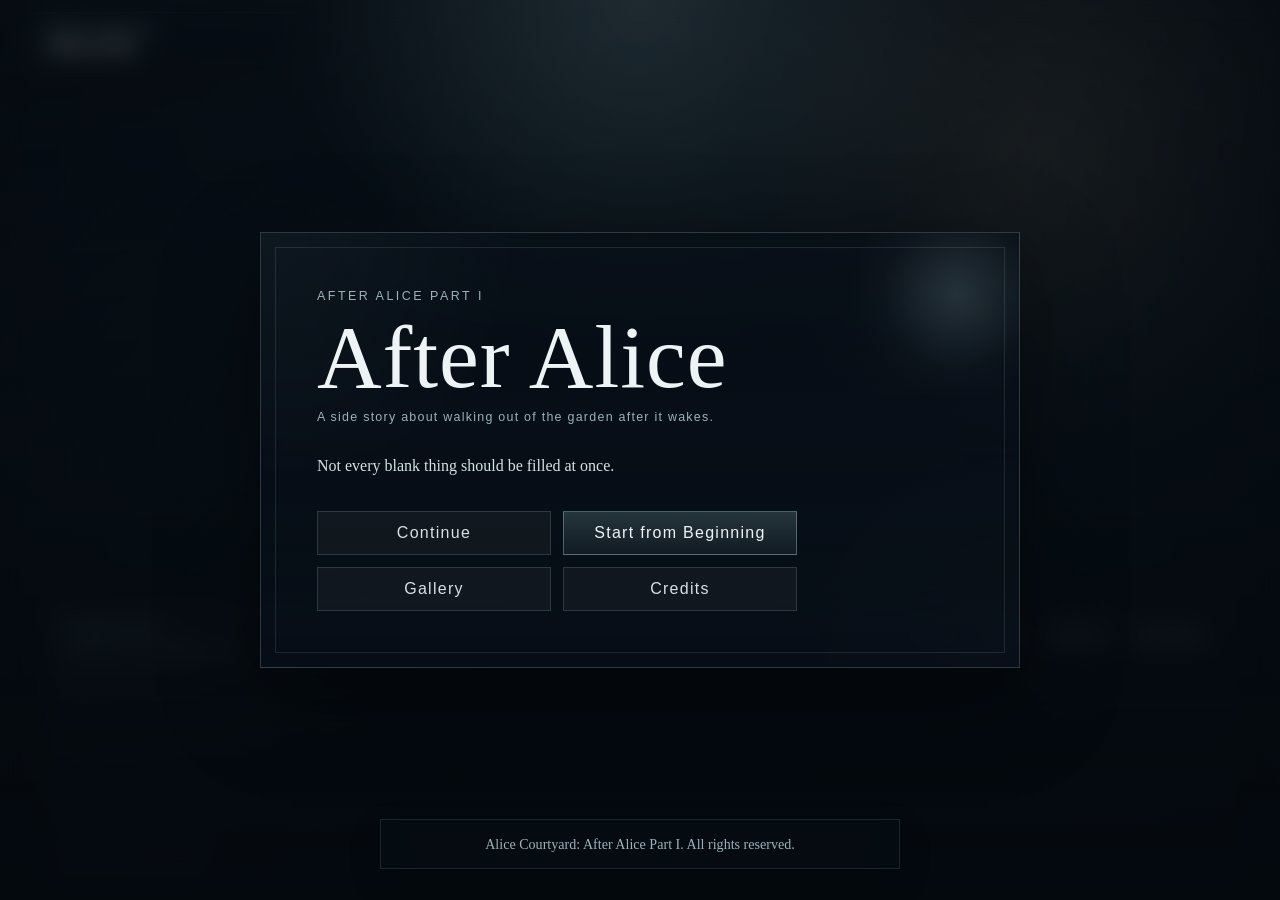
==== index.html @ 04470556 "Add files via upload" ====
<!doctype html>
<html lang="en">
<head>
  <meta charset="utf-8">
  <meta name="viewport" content="width=device-width, initial-scale=1">
  <title>After Alice | Side Story</title>
  <link rel="stylesheet" href="./styles.css?v=20260405e">
</head>
<body>
  <div class="app-shell">
    <div id="coverOverlay" class="cover-overlay" hidden>
      <div class="cover-panel">
      <p class="cover-eyebrow">After Alice Part I</p>
      <h1 class="cover-title">After Alice</h1>
      <p class="cover-subtitle">A side story about walking out of the garden after it wakes.</p>
      <div id="coverResidualMark" class="cover-residual-mark-list" hidden aria-hidden="true"></div>
      <p class="cover-copy">Not every blank thing should be filled at once.</p>
        <div class="cover-actions">
          <button id="coverContinueButton" class="cover-button ghost" type="button">Continue</button>
          <button id="coverStartButton" class="cover-button" type="button">Start from Beginning</button>
          <button id="coverGalleryButton" class="cover-button ghost" type="button">Gallery</button>
          <button id="coverCreditsButton" class="cover-button ghost" type="button">Credits</button>
        </div>
      </div>
      <div class="cover-notice" aria-label="Copyright Notice">
        <p class="cover-notice-copy">Alice Courtyard: After Alice Part I. All rights reserved.</p>
      </div>
    </div>

    <main class="player-shell">
      <section id="stageShell" class="stage-shell" aria-label="Story Stage">
        <div id="backgroundLayer" class="background-layer"></div>
        <div class="vignette-layer"></div>
        <div id="effectOverlay" class="effect-overlay" aria-hidden="true"></div>
        <div id="cutinOverlay" class="cutin-overlay" aria-hidden="true"></div>
        <div id="cgFrame" class="cg-frame">
          <img id="cgLayer" class="cg-layer" alt="" draggable="false">
        </div>

        <div id="videoShell" class="video-shell" hidden aria-label="Story Video">
          <video id="videoLayer" class="video-layer" playsinline preload="metadata"></video>
          <div class="video-overlay">
            <p id="videoLabel" class="video-label" hidden></p>
            <button id="videoSkipButton" class="video-skip-button" type="button" hidden>Skip</button>
          </div>
        </div>

        <div id="spriteLayer" class="sprite-layer">
          <img id="spriteLeft" class="sprite-slot left" alt="" draggable="false">
          <img id="spriteCenter" class="sprite-slot center" alt="" draggable="false">
          <img id="spriteRight" class="sprite-slot right" alt="" draggable="false">
        </div>

        <div id="chapterCard" class="chapter-card" aria-hidden="true">
          <p id="chapterCardEyebrow" class="chapter-card-eyebrow"></p>
          <h2 id="chapterCardTitle" class="chapter-card-title"></h2>
          <p id="chapterCardSubtitle" class="chapter-card-subtitle"></p>
        </div>

        <button id="propCard" class="prop-card" type="button" hidden aria-label="Story Item Insert">
          <div class="prop-card-frame">
            <img id="propImage" class="prop-card-image" alt="" draggable="false">
          </div>
          <div class="prop-card-copy">
            <p id="propTitle" class="prop-card-title"></p>
            <p id="propCaption" class="prop-card-caption"></p>
          </div>
        </button>
      </section>

      <button id="routeBadge" class="route-badge" type="button" aria-expanded="false" aria-controls="routePanel">
        <span class="route-badge-label">Route Memory</span>
        <span id="routeBadgeCurrent" class="route-badge-current">梦醒后的庭院</span>
      </button>

      <section id="routePanel" class="route-panel" hidden aria-label="Route Memory Panel">
        <div class="route-panel-header">
          <div class="route-panel-copy">
            <p class="route-panel-eyebrow">After Alice Route</p>
            <h2 id="routePanelTitle" class="route-panel-title">Route Memory</h2>
            <p id="routePanelLocation" class="route-panel-location">梦醒后的庭院</p>
          </div>
          <button id="closeRoutePanelButton" class="route-panel-close" type="button">Close</button>
        </div>

        <p class="route-panel-note">不是地图。只是把我们已经走过的地方，暂时记下来。</p>

        <div id="routeMap" class="route-map" aria-live="polite"></div>
      </section>

      <section id="textboxShell" class="textbox-shell" aria-live="polite">
        <div class="textbox-meta">
          <div class="textbox-meta-left">
            <p id="speakerTag" class="speaker-tag">Narration</p>
            <p id="sceneMeta" class="scene-meta">After Alice 番外第一部</p>
          </div>

          <div class="textbox-tools">
            <button id="autoButton" class="tool-button" type="button">Auto</button>
            <button id="hideTextboxButton" class="tool-button" type="button">Hide</button>
            <button id="backlogButton" class="tool-button" type="button">Replay</button>
            <button id="settingButton" class="tool-button" type="button">Setting</button>
          </div>
        </div>

        <p id="dialogueText" class="dialogue-text"></p>

        <div id="choicePanel" class="choice-panel" hidden aria-live="polite"></div>

        <div class="textbox-footer">
          <p id="voiceStatus" class="voice-status" hidden>Voice Playing</p>
          <p id="textboxHint" class="textbox-hint">Tap to continue</p>
        </div>
      </section>

      <button id="showTextboxButton" class="show-ui-chip" type="button" hidden>Show</button>
    </main>
  </div>

  <div id="settingOverlay" class="overlay-shell" hidden>
    <div class="overlay-panel setting-panel">
      <div class="overlay-header">
        <h2>Setting</h2>
        <button id="closeSettingButton" class="overlay-close" type="button">Close</button>
      </div>

      <section class="setting-summary">
        <div class="setting-card">
          <p class="meta-label">Chapter</p>
          <p id="chapterName" class="meta-value">Chapter 1</p>
        </div>
        <div class="setting-card">
          <p class="meta-label">Location</p>
          <p id="locationName" class="meta-value">Outside the Garden</p>
        </div>
        <div class="setting-card">
          <p class="meta-label">BGM</p>
          <p id="bgmName" class="meta-value">Not started</p>
        </div>
        <div class="setting-card">
          <p class="meta-label">Voice</p>
          <p id="voiceName" class="meta-value">Not set</p>
        </div>
      </section>

      <section class="setting-audio">
        <label class="audio-slider-row" for="bgmVolumeRange">
          <span class="audio-slider-label">BGM Volume</span>
          <span id="bgmVolumeValue" class="audio-slider-value">100%</span>
          <input id="bgmVolumeRange" class="audio-slider" type="range" min="0" max="100" step="1" value="100">
        </label>
        <label class="audio-slider-row" for="voiceVolumeRange">
          <span class="audio-slider-label">Voice Volume</span>
          <span id="voiceVolumeValue" class="audio-slider-value">100%</span>
          <input id="voiceVolumeRange" class="audio-slider" type="range" min="0" max="100" step="1" value="100">
        </label>
      </section>

      <section class="setting-actions">
        <button id="galleryButton" class="ghost-button" type="button">Gallery</button>
        <button id="returnToTitleButton" class="ghost-button" type="button">Return to Title</button>
        <button id="muteButton" class="ghost-button" type="button">Mute</button>
        <button id="resetButton" class="ghost-button danger" type="button">Reset Progress</button>
      </section>

      <section class="setting-chapters">
        <div class="setting-block-title">Chapter Select</div>
        <div id="chapterList" class="chapter-list"></div>
      </section>
    </div>
  </div>

  <div id="backlogOverlay" class="overlay-shell" hidden>
    <div class="overlay-panel">
      <div class="overlay-header">
        <h2>Replay</h2>
        <button id="closeBacklogButton" class="overlay-close" type="button">Close</button>
      </div>
      <div id="backlogList" class="backlog-list"></div>
    </div>
  </div>

  <div id="galleryOverlay" class="overlay-shell" hidden>
    <div class="overlay-panel gallery-panel">
      <div class="overlay-header">
        <h2>Gallery</h2>
        <button id="closeGalleryButton" class="overlay-close" type="button">Close</button>
      </div>

      <div class="gallery-tabs" role="tablist" aria-label="Gallery Tabs">
        <button id="galleryTabCg" class="gallery-tab is-active" type="button" role="tab" aria-selected="true">CG</button>
        <button id="galleryTabBgm" class="gallery-tab" type="button" role="tab" aria-selected="false">BGM</button>
      </div>

      <section id="gallerySectionCg" class="gallery-section">
        <div class="setting-block-title">CG</div>
        <div id="galleryCgList" class="gallery-cg-list"></div>
      </section>

      <section id="gallerySectionBgm" class="gallery-section" hidden>
        <div class="setting-block-title">BGM</div>
        <div id="galleryBgmList" class="gallery-bgm-list"></div>
      </section>
    </div>
  </div>

  <div id="cgPreviewOverlay" class="overlay-shell" hidden>
    <div class="overlay-panel cg-preview-panel">
      <div class="overlay-header">
        <div>
          <h2 id="cgPreviewTitle">CG Preview</h2>
          <p id="cgPreviewChapter" class="cg-preview-chapter"></p>
        </div>
        <button id="closeCgPreviewButton" class="overlay-close" type="button">Close</button>
      </div>
      <div class="cg-preview-frame">
        <img id="cgPreviewImage" class="cg-preview-image" alt="" draggable="false">
      </div>
    </div>
  </div>

  <div id="creditsOverlay" class="overlay-shell" hidden>
    <div class="overlay-panel credits-panel">
      <div class="overlay-header">
        <h2>Credits</h2>
        <button id="closeCreditsButton" class="overlay-close" type="button">Close</button>
      </div>

      <section class="credits-block">
        <p class="credits-lead">
          After Alice is the first side-story season that continues after the ending of Alice Courtyard.
          It follows what remains, what leaves, and what is still too unfinished to be named.
        </p>
      </section>

      <section class="credits-block">
        <h3>Work Statement</h3>
        <p>
          This build exists to present the side story in an interactive reading form. Its text, images,
          music, staging, and interface belong to the project and its creators. Please do not repost,
          redistribute, mirror, commercialize, extract assets, or republish any part of this build
          without permission.
        </p>
      </section>

      <section class="credits-block">
        <h3>Thanks</h3>
        <p>
          To every ending that turned out not to be an ending. To every quiet scene that had to be
          made large enough to breathe. And to every reader willing to follow the garden after the
          dream has already ended.
        </p>
      </section>

      <section class="credits-block">
        <h3>Build Note</h3>
        <p>
          This is a living side-story build. The novel remains the source, and the staging, audio, CG
          timing, menus, and presentation can continue to evolve as the world outside the garden becomes clearer.
        </p>
      </section>
    </div>
  </div>

  <div id="confirmOverlay" class="overlay-shell" hidden>
    <div class="overlay-panel confirm-panel">
      <div class="overlay-header">
        <h2>Start from Beginning?</h2>
        <button id="cancelConfirmButton" class="overlay-close" type="button">Close</button>
      </div>
      <section class="credits-block">
        <p class="credits-lead">
          This will erase the current save, unlocked chapters, and gallery progress on this browser.
        </p>
      </section>
      <section class="confirm-actions">
        <button id="cancelStartButton" class="ghost-button" type="button">Cancel</button>
        <button id="confirmStartButton" class="ghost-button danger" type="button">Erase and Restart</button>
      </section>
    </div>
  </div>

  <script src="./chapters/01-step-outside.js?v=20260328b"></script>
  <script src="./chapters/02-blank-platform.js?v=20260328b"></script>
  <script src="./chapters/03-unseen-companion.js?v=20260328b"></script>
  <script src="./chapters/04-unnamed-domain.js?v=20260328b"></script>
  <script src="./chapters/05-false-reboot.js?v=20260328b"></script>
  <script src="./chapters/06-do-not-complete.js?v=20260328b"></script>
  <script src="./chapters/07-go-out-after-waking.js?v=20260328b"></script>
  <script src="./voice-manifest.js?v=20260405a"></script>
  <script src="./story-data.js?v=20260328b"></script>
  <script src="./app.js?v=20260405e"></script>
</body>
</html>
---- styles.css ----
:root {
  --ink-0: #eef4f6;
  --ink-1: #d7e2e7;
  --ink-2: #9eb2bb;
  --ink-3: #6e8088;
  --night-0: #061017;
  --night-1: #0b1822;
  --night-2: #122533;
  --night-3: #1d3749;
  --gold-soft: #d8c5a2;
  --teal-soft: #8fc0c7;
  --teal-strong: #b8e4ea;
  --panel: rgba(8, 16, 24, 0.76);
  --panel-strong: rgba(8, 16, 24, 0.9);
  --line: rgba(206, 226, 232, 0.16);
  --line-strong: rgba(184, 228, 234, 0.34);
  --shadow: 0 30px 90px rgba(0, 0, 0, 0.44);
  --font-body: "Iowan Old Style", "Cormorant Garamond", "Baskerville", "Palatino Linotype", "Noto Serif SC", "Source Han Serif SC", serif;
  --font-ui: "Avenir Next", "Trebuchet MS", "PingFang SC", "Noto Sans SC", sans-serif;
}

* {
  box-sizing: border-box;
}

html {
  -webkit-tap-highlight-color: transparent;
}

html,
body {
  margin: 0;
  min-height: 100%;
  background:
    radial-gradient(circle at 20% 0%, rgba(143, 192, 199, 0.16), transparent 30%),
    radial-gradient(circle at 85% 12%, rgba(216, 197, 162, 0.1), transparent 24%),
    linear-gradient(165deg, #071018 0%, #0a1620 36%, #102130 100%);
  color: var(--ink-0);
  font-family: var(--font-body);
}

body {
  min-height: 100vh;
  min-height: 100dvh;
}

button {
  font: inherit;
}

.player-shell,
.stage-shell,
.textbox-shell,
.speaker-tag,
.scene-meta,
.dialogue-text,
.textbox-hint,
.chapter-card,
.chapter-card * {
  user-select: none;
  -webkit-user-select: none;
}

.cg-layer,
.sprite-slot {
  -webkit-user-drag: none;
  user-select: none;
  -webkit-user-select: none;
}

button,
.tool-button,
.ghost-button,
.overlay-close,
.show-ui-chip {
  -webkit-tap-highlight-color: transparent;
}

.app-shell {
  min-height: 100vh;
  min-height: 100dvh;
}

.cover-overlay {
  position: fixed;
  inset: 0;
  z-index: 40;
  display: grid;
  place-items: center;
  padding: 24px;
  background:
    linear-gradient(180deg, rgba(4, 9, 14, 0.5), rgba(4, 9, 14, 0.9)),
    radial-gradient(circle at top, rgba(184, 228, 234, 0.18), transparent 30%),
    radial-gradient(circle at 82% 18%, rgba(216, 197, 162, 0.14), transparent 24%),
    url("./assets/bg/bg_seaside_dusk.webp") center / cover no-repeat;
  backdrop-filter: blur(12px);
}

.cover-overlay[hidden] {
  display: none !important;
}

.cover-panel {
  position: relative;
  z-index: 1;
  width: min(760px, 100%);
  padding: clamp(28px, 5vw, 56px);
  border: 1px solid rgba(206, 226, 232, 0.2);
  background:
    linear-gradient(180deg, rgba(8, 15, 24, 0.62), rgba(8, 15, 24, 0.88)),
    radial-gradient(circle at top left, rgba(184, 228, 234, 0.12), transparent 30%),
    radial-gradient(circle at bottom right, rgba(216, 197, 162, 0.08), transparent 28%);
  box-shadow: var(--shadow);
  text-align: left;
  overflow: hidden;
}

.cover-panel::before {
  content: "";
  position: absolute;
  inset: 14px;
  border: 1px solid rgba(184, 228, 234, 0.12);
  pointer-events: none;
}

.cover-panel::after {
  content: "";
  position: absolute;
  right: -48px;
  top: -48px;
  width: 220px;
  height: 220px;
  border-radius: 999px;
  background: radial-gradient(circle, rgba(184, 228, 234, 0.16), rgba(184, 228, 234, 0.02) 48%, transparent 70%);
  pointer-events: none;
}

.cover-eyebrow,
.cover-subtitle {
  margin: 0;
  color: var(--ink-2);
  font-family: var(--font-ui);
  letter-spacing: 0.2em;
  text-transform: uppercase;
  font-size: 0.78rem;
}

.cover-title {
  margin: 14px 0 8px;
  width: min(560px, 100%);
  font-size: clamp(3.2rem, 7vw, 6.2rem);
  line-height: 0.9;
  font-weight: 500;
  letter-spacing: 0.01em;
  text-wrap: balance;
}

.cover-subtitle {
  margin-top: 12px;
  letter-spacing: 0.1em;
  text-transform: none;
}

.cover-residual-mark-list {
  display: grid;
  gap: 5px;
  margin: 6px 0 0;
}

.cover-residual-mark {
  margin: 0;
  color: rgba(255, 232, 232, 0.4);
  font-family: var(--font-ui);
  font-size: 0.68rem;
  letter-spacing: 0.28em;
  text-transform: uppercase;
  text-shadow: 0 0 10px rgba(255, 170, 170, 0.14);
  opacity: 0.88;
  filter: blur(0.15px);
  user-select: none;
}

.cover-residual-mark::before {
  content: "";
  display: inline-block;
  width: 10px;
  height: 1px;
  margin-right: 8px;
  vertical-align: middle;
  background: linear-gradient(90deg, rgba(255, 188, 188, 0), rgba(255, 188, 188, 0.55), rgba(255, 188, 188, 0));
}

.cover-copy {
  width: min(480px, 100%);
  margin: 22px 0 0;
  color: var(--ink-1);
  font-size: 1rem;
  line-height: 1.8;
}

.cover-notice {
  z-index: 0;
  pointer-events: none;
  position: absolute;
  left: 50%;
  bottom: clamp(16px, 3.4vh, 32px);
  width: min(520px, calc(100% - 28px));
  transform: translateX(-50%);
  padding: 12px 16px;
  border: 1px solid rgba(206, 226, 232, 0.12);
  background: rgba(8, 15, 24, 0.48);
  backdrop-filter: blur(10px);
  text-align: center;
  box-shadow: 0 12px 32px rgba(0, 0, 0, 0.18);
}

.cover-notice-title {
  margin: 0 0 8px;
  color: var(--gold-soft);
  font-family: var(--font-ui);
  font-size: 0.8rem;
  letter-spacing: 0.12em;
  text-transform: uppercase;
}

.cover-notice-copy {
  margin: 0;
  color: var(--ink-2);
  font-size: 0.88rem;
  line-height: 1.72;
}

.cover-notice-copy + .cover-notice-copy {
  margin-top: 8px;
}

.cover-actions {
  position: relative;
  z-index: 3;
  display: grid;
  grid-template-columns: repeat(2, minmax(0, 1fr));
  width: min(480px, 100%);
  margin: 30px 0 0;
  justify-items: stretch;
  gap: 12px;
}

.cover-button {
  position: relative;
  z-index: 2;
  display: inline-flex;
  align-items: center;
  justify-content: center;
  width: 100%;
  min-height: 44px;
  padding: 0 18px;
  border: 1px solid rgba(184, 228, 234, 0.34);
  background: linear-gradient(180deg, rgba(184, 228, 234, 0.18), rgba(184, 228, 234, 0.06));
  color: var(--ink-0);
  cursor: pointer;
  pointer-events: auto;
  font-family: var(--font-ui);
  letter-spacing: 0.08em;
  transition: transform 160ms ease, background 160ms ease, border-color 160ms ease, box-shadow 160ms ease;
}

.cover-button.ghost {
  border-color: var(--line);
  background: rgba(255, 255, 255, 0.04);
  color: var(--ink-1);
}

.cover-button:hover {
  transform: translateY(-1px);
  box-shadow: 0 14px 28px rgba(0, 0, 0, 0.18);
}

.player-shell {
  position: relative;
  min-height: 100vh;
  min-height: 100dvh;
  overflow: hidden;
}

.stage-shell {
  position: relative;
  min-height: 100vh;
  min-height: 100dvh;
  overflow: hidden;
  background:
    radial-gradient(circle at top, rgba(143, 192, 199, 0.14), transparent 32%),
    radial-gradient(circle at 78% 16%, rgba(216, 197, 162, 0.08), transparent 20%),
    linear-gradient(180deg, #0a141d 0%, #0d1a25 52%, #081018 100%);
}

.background-layer,
.vignette-layer,
.effect-overlay,
.cutin-overlay,
.sprite-layer,
.chapter-card {
  position: absolute;
  inset: 0;
}

.background-layer {
  z-index: 1;
}

.vignette-layer {
  z-index: 2;
}

.effect-overlay,
.cutin-overlay {
  z-index: 7;
  pointer-events: none;
  opacity: 0;
}

.effect-overlay {
  background: transparent;
}

.effect-overlay.is-flash-white {
  background: rgba(242, 249, 252, 0.78);
  animation: impactFlash var(--fx-duration, 240ms) ease-out forwards;
}

.effect-overlay.is-flash-teal {
  background:
    radial-gradient(circle at center, rgba(184, 228, 234, 0.42), rgba(184, 228, 234, 0.06) 52%, transparent 72%),
    rgba(150, 224, 232, 0.16);
  animation: impactFlash var(--fx-duration, 260ms) ease-out forwards;
}

.cutin-overlay::before {
  content: "";
  position: absolute;
  inset: -10%;
  opacity: 0;
  transform: translateX(-22%) skewX(-18deg) scaleX(0.22);
}

.cutin-overlay.is-active::before {
  animation: cutInSweep var(--fx-duration, 360ms) cubic-bezier(0.22, 0.82, 0.24, 1) forwards;
}

.cutin-overlay.is-soft::before {
  background:
    linear-gradient(90deg, transparent 0%, rgba(230, 242, 247, 0.08) 26%, rgba(230, 242, 247, 0.34) 49%, rgba(230, 242, 247, 0.08) 72%, transparent 100%);
}

.cutin-overlay.is-dark::before {
  background:
    linear-gradient(90deg, transparent 0%, rgba(8, 13, 21, 0.12) 24%, rgba(8, 13, 21, 0.62) 50%, rgba(8, 13, 21, 0.14) 76%, transparent 100%);
}

.cutin-overlay.is-white::before {
  background:
    linear-gradient(90deg, transparent 0%, rgba(245, 250, 252, 0.08) 22%, rgba(245, 250, 252, 0.74) 50%, rgba(245, 250, 252, 0.08) 78%, transparent 100%);
}

.cg-frame {
  position: absolute;
  inset: 0;
  z-index: 3;
  display: grid;
  place-items: center;
  padding: clamp(18px, 3vw, 40px) clamp(16px, 4vw, 56px) clamp(124px, 18vh, 200px);
  pointer-events: none;
}

.video-shell {
  position: absolute;
  inset: 0;
  z-index: 6;
  display: grid;
  place-items: center;
  background:
    radial-gradient(circle at center, rgba(255, 255, 255, 0.03), transparent 42%),
    linear-gradient(180deg, rgba(4, 8, 14, 0.22), rgba(4, 8, 14, 0.46));
  opacity: 0;
  pointer-events: none;
  transition: opacity 260ms ease;
}

.video-shell[hidden] {
  display: none !important;
}

.video-shell.is-visible {
  opacity: 1;
  pointer-events: auto;
}

.video-layer {
  width: 100%;
  height: 100%;
  object-fit: contain;
  background: #05080e;
}

.video-overlay {
  position: absolute;
  inset: 0;
  display: flex;
  align-items: flex-start;
  justify-content: space-between;
  gap: 16px;
  padding: clamp(16px, 3vw, 28px);
  pointer-events: none;
}

.video-label {
  margin: 0;
  padding: 8px 12px;
  border: 1px solid rgba(233, 224, 210, 0.12);
  background: rgba(7, 11, 18, 0.42);
  color: var(--ink-1);
  font-family: var(--font-ui);
  font-size: 0.8rem;
  letter-spacing: 0.12em;
  text-transform: uppercase;
  backdrop-filter: blur(8px);
}

.video-skip-button {
  min-height: 34px;
  padding: 0 14px;
  border: 1px solid rgba(233, 224, 210, 0.16);
  background: rgba(7, 11, 18, 0.52);
  color: var(--ink-0);
  cursor: pointer;
  pointer-events: auto;
  font-family: var(--font-ui);
  font-size: 0.78rem;
  letter-spacing: 0.08em;
  text-transform: uppercase;
  transition: transform 160ms ease, border-color 160ms ease, background 160ms ease;
}

.video-skip-button:hover {
  transform: translateY(-1px);
  border-color: rgba(233, 224, 210, 0.28);
}

.background-layer {
  background-position: center;
  background-repeat: no-repeat;
  background-size: cover;
  opacity: 0.38;
  transition: opacity 420ms ease, background-image 420ms ease, transform 520ms ease;
}

.background-layer.void {
  background-image:
    radial-gradient(circle at center, rgba(141, 174, 183, 0.1), transparent 24%),
    linear-gradient(180deg, rgba(255, 255, 255, 0.02), transparent 28%),
    linear-gradient(180deg, #060b12 0%, #0a1119 42%, #090e16 100%);
  opacity: 1;
}

.vignette-layer {
  pointer-events: none;
  background:
    radial-gradient(circle at center, transparent 38%, rgba(5, 9, 15, 0.64) 100%),
    linear-gradient(180deg, rgba(184, 228, 234, 0.04), transparent 20%, rgba(216, 197, 162, 0.02));
}

.cg-layer {
  width: 100%;
  height: auto;
  max-width: 100%;
  max-height: 100%;
  object-fit: contain;
  object-position: center center;
  opacity: 0;
  transform: scale(1.02);
  transition: opacity 260ms ease, transform 500ms ease;
}

.cg-frame.is-portrait .cg-layer {
  width: auto;
  height: 100%;
  max-width: 100%;
}

.cg-frame.is-square .cg-layer {
  width: min(82vw, 82vh);
  height: min(82vw, 82vh);
}

.cg-layer.is-visible {
  opacity: 1;
  transform: scale(1);
}

.sprite-layer {
  z-index: 5;
  display: grid;
  grid-template-columns: 1fr minmax(240px, 360px) 1fr;
  align-items: end;
  padding: 20px 32px 180px;
  transition: opacity 220ms ease, transform 260ms ease;
}

.stage-shell.fx-screen-shake-light {
  animation: stageShakeLight var(--fx-duration, 300ms) linear;
}

.stage-shell.fx-screen-shake-medium {
  animation: stageShakeMedium var(--fx-duration, 420ms) linear;
}

.stage-shell.fx-screen-shake-heavy {
  animation: stageShakeHeavy var(--fx-duration, 520ms) linear;
}

.sprite-layer.is-suppressed {
  opacity: 0;
  transform: scale(0.985);
  pointer-events: none;
}

.sprite-slot {
  align-self: end;
  max-height: min(72dvh, 860px);
  width: auto;
  justify-self: center;
  object-fit: contain;
  opacity: 0;
  transform: translateY(24px) scale(0.98);
  transition: opacity 240ms ease, transform 300ms ease, filter 180ms ease;
  filter: saturate(0.98) drop-shadow(0 18px 26px rgba(0, 0, 0, 0.18));
}

.sprite-slot.is-visible {
  opacity: 1;
  transform: translateY(0) scale(1);
}

.sprite-slot.fx-jitter-light {
  animation: spriteJitterLight var(--fx-duration, 280ms) ease-out;
}

.sprite-slot.fx-jitter-medium {
  animation: spriteJitterMedium var(--fx-duration, 360ms) ease-out;
}

.sprite-slot.fx-jitter-heavy {
  animation: spriteJitterHeavy var(--fx-duration, 460ms) ease-out;
}

.sprite-slot.fx-glitch {
  animation: spriteGlitch var(--fx-duration, 360ms) steps(2, end);
}

.sprite-slot.is-dim {
  opacity: 0.42;
  filter: blur(0.4px) saturate(0.72);
}

.chapter-card {
  z-index: 8;
  display: grid;
  place-items: center;
  text-align: center;
  padding: 42px 32px;
  background:
    linear-gradient(180deg, rgba(7, 14, 22, 0.36), rgba(7, 14, 22, 0.72)),
    radial-gradient(circle at center, rgba(184, 228, 234, 0.12), transparent 42%);
  backdrop-filter: blur(10px);
  opacity: 0;
  transform: translateY(10px) scale(0.985);
  pointer-events: none;
  transition: opacity 360ms ease, transform 420ms ease;
}

.chapter-card.is-visible {
  opacity: 1;
  transform: translateY(0) scale(1);
}

.chapter-card.is-cinematic {
  background:
    radial-gradient(circle at center, rgba(184, 228, 234, 0.14), transparent 42%),
    linear-gradient(180deg, rgba(5, 11, 18, 0.42), rgba(5, 11, 18, 0.84));
  animation: chapterCardFloat 2.4s ease forwards;
}

.chapter-card-eyebrow,
.textbox-hint,
.meta-label,
.setting-block-title {
  margin: 0;
  letter-spacing: 0.18em;
  text-transform: uppercase;
  color: var(--ink-2);
  font-family: var(--font-ui);
  font-size: 0.72rem;
}

.chapter-card-title {
  margin: 10px 0 8px;
  font-size: clamp(2.2rem, 4vw, 3.6rem);
  font-weight: 500;
  line-height: 1.05;
  text-shadow: 0 12px 28px rgba(0, 0, 0, 0.28);
}

.chapter-card-subtitle {
  margin: 10px 0 0;
  color: var(--ink-1);
  font-size: 1rem;
}

.prop-card {
  position: absolute;
  left: 50%;
  top: clamp(82px, 11vh, 132px);
  z-index: 9;
  display: grid;
  grid-template-columns: 1fr;
  justify-items: center;
  gap: 0;
  width: min(248px, calc(100vw - 40px));
  padding: 0;
  border: 0;
  background: transparent;
  box-shadow: none;
  backdrop-filter: none;
  color: var(--ink-0);
  text-align: center;
  cursor: pointer;
  opacity: 0;
  transform: translateX(-50%) translateY(-10px) scale(0.96);
  pointer-events: none;
  transition:
    opacity 220ms ease,
    transform 260ms ease,
    border-color 180ms ease,
    background 180ms ease;
}

.prop-card[hidden] {
  display: none !important;
}

.prop-card.is-visible {
  opacity: 1;
  transform: translateX(-50%) translateY(0) scale(1);
  pointer-events: auto;
}

.prop-card:hover {
  filter: drop-shadow(0 10px 22px rgba(0, 0, 0, 0.16));
}

.prop-card-frame {
  display: grid;
  place-items: center;
  width: 100%;
  aspect-ratio: 7 / 9;
  overflow: hidden;
  border: 0;
  background: transparent;
}

.prop-card-image {
  display: block;
  width: 100%;
  height: 100%;
  object-fit: contain;
  filter: drop-shadow(0 14px 30px rgba(0, 0, 0, 0.22));
}

.prop-card-copy {
  display: none;
}

.textbox-shell {
  position: absolute;
  left: clamp(14px, 2.6vw, 36px);
  right: clamp(14px, 2.6vw, 36px);
  bottom: max(14px, env(safe-area-inset-bottom));
  z-index: 10;
  max-width: 1180px;
  margin: 0 auto;
  padding: 14px 16px 18px;
  border: 1px solid rgba(206, 226, 232, 0.14);
  background:
    linear-gradient(180deg, rgba(10, 18, 28, 0.54), rgba(8, 14, 22, 0.9)),
    radial-gradient(circle at top left, rgba(184, 228, 234, 0.1), transparent 34%);
  backdrop-filter: blur(14px);
  box-shadow: var(--shadow);
  transition: opacity 220ms ease, transform 220ms ease, background 240ms ease, border-color 240ms ease;
  overflow: hidden;
}

.textbox-shell::before {
  content: "";
  position: absolute;
  left: 0;
  right: 0;
  top: 0;
  height: 2px;
  background: linear-gradient(90deg, transparent, rgba(184, 228, 234, 0.74), transparent);
  opacity: 0.85;
}

.textbox-shell.is-hidden {
  opacity: 0;
  transform: translateY(18px);
  pointer-events: none;
}

.textbox-shell.is-cg-scene {
  background:
    linear-gradient(180deg, rgba(7, 12, 20, 0.48), rgba(7, 12, 20, 0.82)),
    radial-gradient(circle at top left, rgba(184, 228, 234, 0.08), transparent 28%);
  border-color: rgba(206, 226, 232, 0.12);
}

.textbox-meta {
  display: flex;
  justify-content: space-between;
  align-items: flex-start;
  gap: 16px;
  margin-bottom: 12px;
}

.textbox-meta-left {
  min-width: 0;
}

.speaker-tag {
  margin: 0;
  color: var(--teal-strong);
  font-family: var(--font-ui);
  font-size: 0.82rem;
  letter-spacing: 0.14em;
  text-transform: uppercase;
}

.scene-meta {
  margin: 6px 0 0;
  color: var(--ink-2);
  font-family: var(--font-ui);
  font-size: 0.8rem;
  letter-spacing: 0.08em;
  text-transform: uppercase;
}

.textbox-tools {
  display: flex;
  flex-wrap: wrap;
  justify-content: flex-end;
  gap: 8px;
}

.tool-button,
.ghost-button,
.overlay-close,
.chapter-item {
  border: 1px solid var(--line);
  background: rgba(255, 255, 255, 0.035);
  color: var(--ink-1);
  cursor: pointer;
  transition: transform 160ms ease, background 160ms ease, border-color 160ms ease;
}

.tool-button {
  min-height: 30px;
  padding: 0 12px;
  border-radius: 999px;
  font-family: var(--font-ui);
  font-size: 0.77rem;
  letter-spacing: 0.08em;
  text-transform: uppercase;
}

.tool-button.is-active {
  border-color: rgba(184, 228, 234, 0.58);
  background: rgba(184, 228, 234, 0.14);
  color: var(--ink-0);
}

.tool-button:hover,
.ghost-button:hover,
.overlay-close:hover,
.chapter-item:hover {
  transform: translateY(-1px);
  border-color: rgba(233, 224, 210, 0.32);
}

.dialogue-text {
  margin: 0;
  min-height: 10.8rem;
  color: var(--ink-0);
  font-size: clamp(1.04rem, 1.46vw, 1.18rem);
  line-height: 1.98;
  white-space: pre-wrap;
  text-shadow: 0 1px 0 rgba(0, 0, 0, 0.2);
}

.choice-panel {
  display: grid;
  gap: 10px;
  margin-top: 14px;
}

.choice-panel[hidden] {
  display: none !important;
}

.choice-option {
  display: grid;
  gap: 4px;
  width: 100%;
  padding: 12px 14px;
  border: 1px solid rgba(206, 226, 232, 0.16);
  background:
    linear-gradient(180deg, rgba(255, 255, 255, 0.045), rgba(255, 255, 255, 0.025)),
    radial-gradient(circle at top left, rgba(184, 228, 234, 0.08), transparent 30%);
  color: var(--ink-0);
  cursor: pointer;
  text-align: left;
  transition: transform 160ms ease, border-color 160ms ease, background 160ms ease, opacity 160ms ease;
}

.choice-option:hover {
  transform: translateY(-1px);
  border-color: rgba(184, 228, 234, 0.34);
}

.choice-option-label {
  font-size: 0.98rem;
  line-height: 1.5;
}

.choice-option-note {
  color: var(--ink-2);
  font-family: var(--font-ui);
  font-size: 0.72rem;
  letter-spacing: 0.06em;
  text-transform: uppercase;
}

.choice-option.is-primary {
  border-color: rgba(216, 197, 162, 0.28);
  background:
    linear-gradient(180deg, rgba(216, 197, 162, 0.08), rgba(255, 255, 255, 0.03)),
    radial-gradient(circle at top left, rgba(184, 228, 234, 0.08), transparent 30%);
}

.choice-option.is-burned,
.choice-option:disabled {
  opacity: 0.46;
  cursor: default;
  border-color: rgba(206, 226, 232, 0.08);
  background:
    linear-gradient(180deg, rgba(255, 255, 255, 0.02), rgba(255, 255, 255, 0.01)),
    linear-gradient(135deg, rgba(184, 228, 234, 0.03), rgba(255, 255, 255, 0));
  text-decoration: line-through;
}

.choice-option.is-burned .choice-option-note,
.choice-option:disabled .choice-option-note {
  color: rgba(215, 226, 231, 0.58);
}

.textbox-footer {
  display: flex;
  justify-content: space-between;
  align-items: center;
  gap: 12px;
  margin-top: 10px;
}

.voice-status {
  margin: 0;
  padding: 4px 10px;
  border: 1px solid rgba(233, 224, 210, 0.14);
  border-radius: 999px;
  background: rgba(255, 255, 255, 0.04);
  color: var(--ink-1);
  font-family: var(--font-ui);
  font-size: 0.72rem;
  letter-spacing: 0.1em;
  text-transform: uppercase;
}

.voice-status.is-loading {
  border-color: rgba(143, 192, 199, 0.36);
  color: var(--teal-soft);
}

.voice-status.is-playing {
  border-color: rgba(184, 228, 234, 0.42);
  color: var(--teal-strong);
}

.show-ui-chip {
  position: absolute;
  right: clamp(14px, 2.6vw, 36px);
  bottom: max(14px, env(safe-area-inset-bottom));
  z-index: 14;
  min-height: 34px;
  padding: 0 14px;
  border: 1px solid rgba(206, 226, 232, 0.2);
  border-radius: 999px;
  background: rgba(8, 15, 24, 0.74);
  color: var(--ink-1);
  box-shadow: var(--shadow);
  backdrop-filter: blur(12px);
}

.show-ui-chip:hover {
  transform: translateY(-1px);
  border-color: rgba(233, 224, 210, 0.32);
}

.route-badge {
  position: absolute;
  top: max(12px, env(safe-area-inset-top));
  left: clamp(12px, 2.6vw, 36px);
  z-index: 14;
  display: grid;
  gap: 2px;
  min-width: min(260px, calc(100vw - 96px));
  padding: 10px 14px 11px;
  border: 1px solid rgba(206, 226, 232, 0.18);
  background:
    linear-gradient(180deg, rgba(8, 15, 24, 0.68), rgba(8, 15, 24, 0.88)),
    radial-gradient(circle at top left, rgba(184, 228, 234, 0.12), transparent 34%);
  color: var(--ink-0);
  box-shadow: 0 16px 36px rgba(0, 0, 0, 0.24);
  backdrop-filter: blur(14px);
  text-align: left;
  cursor: pointer;
  transition: transform 160ms ease, border-color 160ms ease, box-shadow 160ms ease;
}

.route-badge:hover {
  transform: translateY(-1px);
  border-color: rgba(184, 228, 234, 0.32);
  box-shadow: 0 20px 42px rgba(0, 0, 0, 0.28);
}

.route-badge-label {
  color: var(--ink-2);
  font-family: var(--font-ui);
  font-size: 0.7rem;
  letter-spacing: 0.16em;
  text-transform: uppercase;
}

.route-badge-current {
  color: var(--ink-0);
  font-size: 0.96rem;
  line-height: 1.35;
}

.route-panel {
  position: absolute;
  top: calc(max(12px, env(safe-area-inset-top)) + 56px);
  left: clamp(12px, 2.6vw, 36px);
  z-index: 15;
  width: min(720px, calc(100vw - 24px));
  padding: 18px 18px 16px;
  border: 1px solid rgba(206, 226, 232, 0.18);
  background:
    linear-gradient(180deg, rgba(8, 15, 24, 0.8), rgba(8, 15, 24, 0.94)),
    radial-gradient(circle at top left, rgba(184, 228, 234, 0.1), transparent 30%);
  box-shadow: 0 28px 64px rgba(0, 0, 0, 0.34);
  backdrop-filter: blur(16px);
}

.route-panel[hidden] {
  display: none !important;
}

.route-panel-header {
  display: flex;
  align-items: flex-start;
  justify-content: space-between;
  gap: 16px;
}

.route-panel-copy {
  min-width: 0;
}

.route-panel-eyebrow {
  margin: 0 0 4px;
  color: var(--ink-2);
  font-family: var(--font-ui);
  font-size: 0.72rem;
  letter-spacing: 0.16em;
  text-transform: uppercase;
}

.route-panel-title {
  margin: 0;
  font-size: 1.25rem;
  font-weight: 500;
}

.route-panel-location {
  margin: 6px 0 0;
  color: var(--teal-strong);
  font-size: 0.92rem;
  line-height: 1.5;
}

.route-panel-close {
  min-height: 36px;
  padding: 0 14px;
  border: 1px solid rgba(206, 226, 232, 0.18);
  background: rgba(255, 255, 255, 0.04);
  color: var(--ink-1);
  cursor: pointer;
}

.route-panel-note {
  margin: 14px 0 16px;
  color: var(--ink-2);
  font-size: 0.92rem;
  line-height: 1.68;
}

.route-map {
  display: grid;
  gap: 14px;
}

.route-lane {
  display: flex;
  align-items: stretch;
  gap: 10px;
  flex-wrap: wrap;
}

.route-connector {
  align-self: center;
  width: 26px;
  min-width: 26px;
  height: 1px;
  background: linear-gradient(90deg, rgba(184, 228, 234, 0.08), rgba(184, 228, 234, 0.32), rgba(184, 228, 234, 0.08));
}

.route-node {
  position: relative;
  display: grid;
  gap: 4px;
  min-width: 112px;
  padding: 11px 12px 12px;
  border: 1px solid rgba(206, 226, 232, 0.12);
  background: rgba(255, 255, 255, 0.03);
}

.route-node-mark {
  width: 10px;
  height: 10px;
  border-radius: 999px;
  background: rgba(206, 226, 232, 0.18);
  box-shadow: 0 0 0 1px rgba(206, 226, 232, 0.1);
}

.route-node-label {
  color: var(--ink-0);
  font-size: 0.9rem;
  line-height: 1.38;
}

.route-node-hint {
  color: var(--ink-2);
  font-size: 0.78rem;
  line-height: 1.45;
}

.route-node.is-visited {
  border-color: rgba(184, 228, 234, 0.22);
  background:
    linear-gradient(180deg, rgba(143, 192, 199, 0.08), rgba(255, 255, 255, 0.03));
}

.route-node.is-visited .route-node-mark {
  background: rgba(184, 228, 234, 0.72);
}

.route-node.is-current {
  border-color: rgba(216, 197, 162, 0.42);
  background:
    linear-gradient(180deg, rgba(216, 197, 162, 0.12), rgba(255, 255, 255, 0.04)),
    linear-gradient(180deg, rgba(143, 192, 199, 0.08), rgba(255, 255, 255, 0.02));
  box-shadow: inset 0 0 0 1px rgba(216, 197, 162, 0.14), 0 14px 28px rgba(0, 0, 0, 0.2);
}

.route-node.is-current .route-node-mark {
  background: var(--gold-soft);
  box-shadow: 0 0 0 4px rgba(216, 197, 162, 0.12);
}

.route-node.is-future {
  opacity: 0.6;
}

.route-branch-shell {
  display: grid;
  gap: 10px;
  padding: 14px;
  border: 1px solid rgba(206, 226, 232, 0.12);
  background:
    linear-gradient(180deg, rgba(255, 255, 255, 0.03), rgba(255, 255, 255, 0.01)),
    radial-gradient(circle at top left, rgba(184, 228, 234, 0.08), transparent 30%);
}

.route-branch-shell.is-current {
  border-color: rgba(184, 228, 234, 0.24);
}

.route-branch-header {
  color: var(--ink-1);
  font-family: var(--font-ui);
  font-size: 0.74rem;
  letter-spacing: 0.14em;
  text-transform: uppercase;
}

.route-branch-grid {
  display: grid;
  grid-template-columns: repeat(3, minmax(0, 1fr));
  gap: 10px;
}

@keyframes chapterCardFloat {
  0% {
    opacity: 0;
    transform: translateY(18px) scale(0.975);
  }
  18% {
    opacity: 1;
    transform: translateY(0) scale(1);
  }
  82% {
    opacity: 1;
    transform: translateY(0) scale(1);
  }
  100% {
    opacity: 0;
    transform: translateY(-10px) scale(1.01);
  }
}

@keyframes impactFlash {
  0% {
    opacity: 0;
  }
  12% {
    opacity: 1;
  }
  100% {
    opacity: 0;
  }
}

@keyframes cutInSweep {
  0% {
    opacity: 0;
    transform: translateX(-26%) skewX(-18deg) scaleX(0.18);
  }
  22% {
    opacity: 1;
  }
  100% {
    opacity: 0;
    transform: translateX(18%) skewX(-18deg) scaleX(1.24);
  }
}

@keyframes stageShakeLight {
  0%, 100% { transform: translate3d(0, 0, 0); }
  20% { transform: translate3d(-4px, 1px, 0); }
  40% { transform: translate3d(4px, -2px, 0); }
  60% { transform: translate3d(-3px, 2px, 0); }
  80% { transform: translate3d(2px, -1px, 0); }
}

@keyframes stageShakeMedium {
  0%, 100% { transform: translate3d(0, 0, 0); }
  16% { transform: translate3d(-8px, 2px, 0); }
  32% { transform: translate3d(8px, -4px, 0); }
  48% { transform: translate3d(-6px, 4px, 0); }
  64% { transform: translate3d(5px, -3px, 0); }
  80% { transform: translate3d(-3px, 2px, 0); }
}

@keyframes stageShakeHeavy {
  0%, 100% { transform: translate3d(0, 0, 0); }
  12% { transform: translate3d(-12px, 3px, 0); }
  24% { transform: translate3d(11px, -5px, 0); }
  36% { transform: translate3d(-10px, 6px, 0); }
  48% { transform: translate3d(8px, -4px, 0); }
  60% { transform: translate3d(-7px, 5px, 0); }
  72% { transform: translate3d(5px, -3px, 0); }
  84% { transform: translate3d(-3px, 2px, 0); }
}

@keyframes spriteJitterLight {
  0%, 100% { transform: translateY(0) scale(1); }
  25% { transform: translate(-3px, -1px) scale(1.002); }
  50% { transform: translate(3px, 1px) scale(0.998); }
  75% { transform: translate(-2px, 1px) scale(1.001); }
}

@keyframes spriteJitterMedium {
  0%, 100% { transform: translateY(0) scale(1); }
  20% { transform: translate(-6px, -2px) scale(1.004); }
  40% { transform: translate(5px, 2px) scale(0.996); }
  60% { transform: translate(-4px, 2px) scale(1.002); }
  80% { transform: translate(3px, -1px) scale(0.999); }
}

@keyframes spriteJitterHeavy {
  0%, 100% { transform: translateY(0) scale(1); }
  16% { transform: translate(-8px, -2px) scale(1.008); }
  32% { transform: translate(8px, 3px) scale(0.992); }
  48% { transform: translate(-7px, 3px) scale(1.004); }
  64% { transform: translate(5px, -2px) scale(0.998); }
  80% { transform: translate(-4px, 2px) scale(1.001); }
}

@keyframes spriteGlitch {
  0% {
    transform: translateY(0) scale(1);
    filter: saturate(0.98) drop-shadow(0 18px 26px rgba(0, 0, 0, 0.18));
  }
  20% {
    transform: translate(-4px, 1px) scale(1.01);
    filter: contrast(1.08) hue-rotate(-8deg) drop-shadow(0 18px 26px rgba(0, 0, 0, 0.24));
  }
  42% {
    transform: translate(5px, -2px) scale(0.992);
    filter: contrast(0.94) hue-rotate(8deg) drop-shadow(0 18px 26px rgba(0, 0, 0, 0.18));
  }
  64% {
    transform: translate(-3px, 2px) scale(1.004);
    filter: contrast(1.14) hue-rotate(-12deg) drop-shadow(0 18px 26px rgba(0, 0, 0, 0.28));
  }
  100% {
    transform: translateY(0) scale(1);
    filter: saturate(0.98) drop-shadow(0 18px 26px rgba(0, 0, 0, 0.18));
  }
}

.overlay-shell {
  position: fixed;
  inset: 0;
  display: grid;
  place-items: center;
  padding: 24px;
  background:
    radial-gradient(circle at top, rgba(184, 228, 234, 0.08), transparent 24%),
    rgba(5, 9, 15, 0.78);
  backdrop-filter: blur(12px);
  z-index: 60;
}

.overlay-shell[hidden] {
  display: none !important;
}

.overlay-panel {
  width: min(960px, 100%);
  max-height: min(84dvh, 960px);
  overflow: auto;
  padding: 24px;
  border: 1px solid rgba(206, 226, 232, 0.16);
  background: var(--panel-strong);
  box-shadow: var(--shadow);
  backdrop-filter: blur(16px);
}

.overlay-header {
  display: flex;
  justify-content: space-between;
  align-items: center;
  gap: 16px;
  margin-bottom: 18px;
}

.overlay-header h2 {
  margin: 0;
  font-weight: 500;
}

.setting-summary {
  display: grid;
  grid-template-columns: repeat(2, minmax(0, 1fr));
  gap: 12px;
  margin-bottom: 18px;
}

.setting-card,
.backlog-item,
.chapter-item {
  padding: 14px 16px;
  border: 1px solid var(--line);
  background: rgba(255, 255, 255, 0.03);
}

.meta-value {
  margin: 8px 0 0;
  color: var(--ink-0);
  font-size: 1.02rem;
}

.setting-actions {
  display: flex;
  flex-wrap: wrap;
  gap: 10px;
  margin-bottom: 22px;
}

.setting-audio {
  display: grid;
  gap: 12px;
  margin-bottom: 18px;
}

.audio-slider-row {
  display: grid;
  grid-template-columns: 120px auto 1fr;
  align-items: center;
  gap: 12px;
  padding: 12px 14px;
  border: 1px solid var(--line);
  background: rgba(255, 255, 255, 0.03);
}

.audio-slider-label,
.audio-slider-value {
  font-family: var(--font-ui);
  font-size: 0.84rem;
  color: var(--ink-1);
}

.audio-slider-value {
  color: var(--gold-soft);
  text-align: right;
}

.audio-slider {
  width: 100%;
  accent-color: var(--gold-soft);
}

.ghost-button,
.overlay-close {
  min-height: 42px;
  padding: 0 14px;
}

.ghost-button.danger {
  color: #e4b0b0;
}

.setting-block-title {
  margin-bottom: 10px;
}

.chapter-list,
.backlog-list {
  display: grid;
  gap: 12px;
}

.chapter-item {
  text-align: left;
}

.chapter-item.is-locked,
.chapter-item:disabled {
  cursor: not-allowed;
  opacity: 0.46;
  filter: saturate(0.7);
}

.gallery-panel {
  width: min(1120px, 100%);
}

.gallery-tabs {
  display: inline-flex;
  gap: 8px;
  margin-bottom: 18px;
  padding: 4px;
  border: 1px solid rgba(206, 226, 232, 0.16);
  background: rgba(255, 255, 255, 0.03);
}

.gallery-tab {
  min-height: 36px;
  padding: 0 16px;
  border: 1px solid transparent;
  background: transparent;
  color: var(--ink-2);
  cursor: pointer;
  font-family: var(--font-ui);
  letter-spacing: 0.08em;
  text-transform: uppercase;
  transition: background 160ms ease, border-color 160ms ease, color 160ms ease;
}

.gallery-tab:hover {
  border-color: rgba(233, 224, 210, 0.18);
  color: var(--ink-1);
}

.gallery-tab.is-active {
  border-color: rgba(184, 228, 234, 0.38);
  background: rgba(184, 228, 234, 0.12);
  color: var(--ink-0);
}

.credits-panel {
  width: min(760px, 100%);
}

.confirm-panel {
  width: min(560px, 100%);
}

.credits-block + .credits-block {
  margin-top: 20px;
}

.credits-lead {
  margin: 0;
  color: var(--ink-1);
  font-size: 1rem;
  line-height: 1.8;
}

.credits-block h3 {
  margin: 0 0 8px;
  color: var(--gold-soft);
  font-family: var(--font-ui);
  font-size: 0.9rem;
  letter-spacing: 0.08em;
  text-transform: uppercase;
}

.credits-block p {
  margin: 0;
  color: var(--ink-1);
  line-height: 1.82;
}

.confirm-actions {
  display: flex;
  justify-content: flex-end;
  gap: 10px;
  margin-top: 22px;
}

.gallery-section + .gallery-section {
  margin-top: 28px;
}

.gallery-cg-list {
  display: grid;
  grid-template-columns: repeat(auto-fit, minmax(180px, 1fr));
  gap: 14px;
}

.gallery-cg-item,
.gallery-bgm-item {
  border: 1px solid var(--line);
  background: rgba(255, 255, 255, 0.03);
}

.gallery-cg-item {
  padding: 10px;
  cursor: pointer;
  transition: transform 160ms ease, border-color 160ms ease, background 160ms ease;
}

.gallery-cg-item:hover {
  transform: translateY(-2px);
  border-color: rgba(233, 224, 210, 0.22);
  background: rgba(255, 255, 255, 0.05);
}

.gallery-cg-item img {
  display: block;
  width: 100%;
  aspect-ratio: 16 / 9;
  object-fit: cover;
  border: 1px solid rgba(233, 224, 210, 0.08);
  background: rgba(7, 11, 18, 0.72);
}

.gallery-cg-item h3,
.gallery-bgm-copy h3 {
  margin: 10px 0 4px;
  font-size: 0.96rem;
  font-weight: 500;
}

.gallery-cg-item p,
.gallery-bgm-copy p {
  margin: 0;
  color: var(--ink-2);
  font-size: 0.84rem;
  line-height: 1.6;
}

.gallery-cg-item.is-locked img {
  filter: grayscale(1) blur(2px) brightness(0.5);
}

.gallery-cg-item.is-locked {
  cursor: default;
}

.gallery-cg-item.is-locked h3,
.gallery-cg-item.is-locked p,
.gallery-bgm-item.is-locked h3,
.gallery-bgm-item.is-locked p {
  opacity: 0.6;
}

.gallery-bgm-list {
  display: grid;
  gap: 12px;
}

.gallery-bgm-item {
  display: flex;
  justify-content: space-between;
  align-items: center;
  gap: 18px;
  padding: 14px 16px;
}

.gallery-bgm-copy {
  min-width: 0;
}

.gallery-bgm-actions {
  display: flex;
  gap: 8px;
}

.gallery-bgm-button {
  min-height: 36px;
  padding: 0 12px;
  border: 1px solid var(--line);
  background: rgba(255, 255, 255, 0.04);
  color: var(--ink-1);
  cursor: pointer;
}

.gallery-bgm-button:hover {
  border-color: rgba(233, 224, 210, 0.32);
}

.gallery-bgm-button:disabled {
  cursor: not-allowed;
  opacity: 0.5;
}

.cg-preview-panel {
  width: min(1180px, 100%);
}

.cg-preview-chapter {
  margin: 6px 0 0;
  color: var(--ink-2);
  font-size: 0.88rem;
  line-height: 1.5;
}

.cg-preview-frame {
  display: grid;
  place-items: center;
  min-height: min(68dvh, 760px);
  padding-top: 10px;
}

.cg-preview-image {
  display: block;
  max-width: 100%;
  max-height: min(68dvh, 760px);
  width: auto;
  height: auto;
  border: 1px solid rgba(233, 224, 210, 0.12);
  background: rgba(7, 11, 18, 0.78);
  box-shadow: 0 20px 50px rgba(0, 0, 0, 0.24);
  object-fit: contain;
}

.chapter-item h3,
.backlog-item p {
  margin: 0;
}

.chapter-item h3 {
  font-weight: 500;
}

.chapter-item span {
  display: block;
  margin-top: 6px;
  color: var(--ink-2);
  font-family: var(--font-ui);
  font-size: 0.88rem;
}

.backlog-item p + p {
  margin-top: 8px;
}

.backlog-speaker {
  color: var(--gold-soft);
  font-family: var(--font-ui);
  font-size: 0.82rem;
  letter-spacing: 0.08em;
}

@media (max-width: 900px) {
  .cg-frame {
    padding: 16px 12px clamp(148px, 20vh, 220px);
  }

  .video-overlay {
    padding: 14px 14px 18px;
  }

  .sprite-layer {
    grid-template-columns: 1fr 1fr 1fr;
    padding: 14px 8px 190px;
  }

  .sprite-slot {
    max-height: min(58dvh, 620px);
  }

  .textbox-shell {
    left: 10px;
    right: 10px;
    bottom: max(10px, env(safe-area-inset-bottom));
    padding: 14px 14px 16px;
  }

  .prop-card {
    top: clamp(72px, 10vh, 112px);
    width: min(224px, calc(100vw - 24px));
    padding: 0;
  }

  .dialogue-text {
    min-height: 11.8rem;
    line-height: 1.84;
  }
}

@media (max-width: 640px) {
  .cover-panel {
    padding: 24px 18px 22px;
    text-align: center;
  }

  .cover-actions {
    grid-template-columns: 1fr;
    width: min(320px, 100%);
  }

  .cover-title {
    font-size: clamp(2.4rem, 13vw, 4.2rem);
  }

  .cover-copy {
    font-size: 0.94rem;
    line-height: 1.72;
    margin-left: auto;
    margin-right: auto;
  }

  .cover-notice {
    bottom: max(10px, env(safe-area-inset-bottom));
    width: calc(100% - 16px);
    padding: 10px 12px;
  }

  .cover-notice-copy {
    font-size: 0.82rem;
  }

  .stage-shell {
    min-height: 100svh;
  }

  .cg-frame {
    padding: 12px 8px calc(230px + env(safe-area-inset-bottom));
  }

  .video-overlay {
    padding: 12px 10px 16px;
  }

  .video-label {
    font-size: 0.72rem;
  }

  .video-skip-button {
    min-height: 32px;
    padding: 0 12px;
    font-size: 0.72rem;
  }

  .sprite-layer {
    grid-template-columns: 1fr 1fr 1fr;
    padding: 8px 0 228px;
  }

  .sprite-slot {
    max-height: min(44dvh, 420px);
  }

  .textbox-shell {
    left: 8px;
    right: 8px;
    bottom: max(8px, env(safe-area-inset-bottom));
    padding: 12px 12px 14px;
  }

  .prop-card {
    top: clamp(64px, 9vh, 92px);
    width: min(188px, calc(100vw - 16px));
    padding: 0;
  }

  .textbox-meta {
    gap: 10px;
    margin-bottom: 10px;
  }

  .scene-meta {
    font-size: 0.75rem;
  }

  .tool-button {
    min-height: 28px;
    padding: 0 10px;
    font-size: 0.72rem;
  }

  .dialogue-text {
    min-height: 13.2rem;
    font-size: 0.98rem;
    line-height: 1.82;
  }

  .setting-summary {
    grid-template-columns: 1fr;
  }

  .voice-status {
    font-size: 0.68rem;
  }

  .audio-slider-row {
    grid-template-columns: 1fr;
  }

  .audio-slider-value {
    text-align: left;
  }

  .cg-preview-frame {
    min-height: auto;
  }

  .cg-preview-image {
    max-height: 58dvh;
  }

  .show-ui-chip {
    right: 8px;
    bottom: max(8px, env(safe-area-inset-bottom));
  }

  .route-badge {
    left: 8px;
    top: max(8px, env(safe-area-inset-top));
    min-width: min(220px, calc(100vw - 88px));
    padding: 9px 11px 10px;
  }

  .route-panel {
    left: 8px;
    top: calc(max(8px, env(safe-area-inset-top)) + 52px);
    width: min(680px, calc(100vw - 16px));
    padding: 14px;
  }

  .route-branch-grid {
    grid-template-columns: 1fr;
  }
}
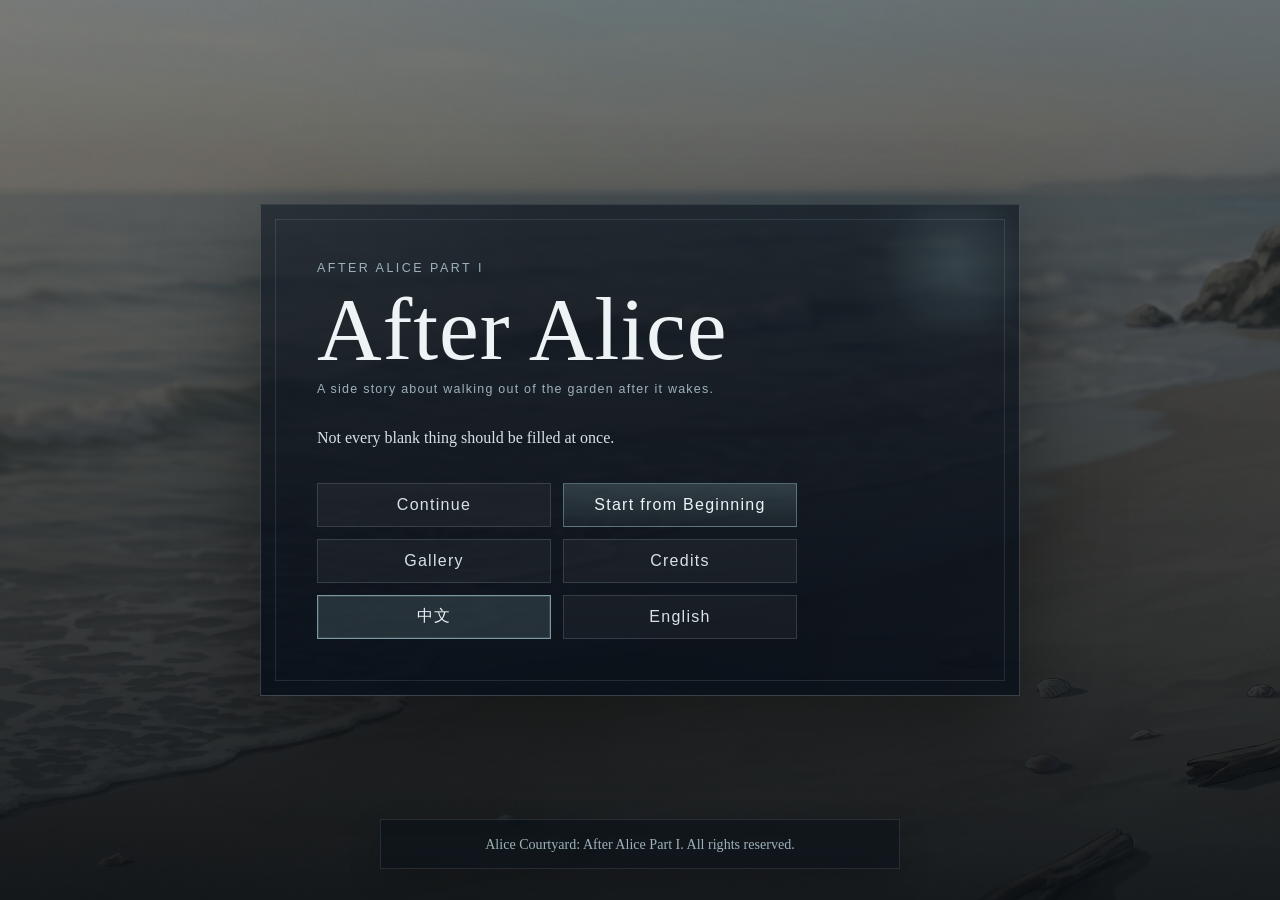
==== commit b261f064: "Add files via upload" ====
--- a/index.html
+++ b/index.html
@@ -4,7 +4,7 @@
   <meta charset="utf-8">
   <meta name="viewport" content="width=device-width, initial-scale=1">
   <title>After Alice | Side Story</title>
-  <link rel="stylesheet" href="./styles.css?v=20260405e">
+  <link rel="stylesheet" href="./styles.css?v=20260406a">
 </head>
 <body>
   <div class="app-shell">
@@ -21,6 +21,10 @@
           <button id="coverGalleryButton" class="cover-button ghost" type="button">Gallery</button>
           <button id="coverCreditsButton" class="cover-button ghost" type="button">Credits</button>
         </div>
+        <div class="cover-language" aria-label="Language Switch">
+          <button id="coverLanguageZhButton" class="cover-button ghost language-button" type="button">中文</button>
+          <button id="coverLanguageEnButton" class="cover-button ghost language-button" type="button">English</button>
+        </div>
       </div>
       <div class="cover-notice" aria-label="Copyright Notice">
         <p class="cover-notice-copy">Alice Courtyard: After Alice Part I. All rights reserved.</p>
@@ -156,6 +160,14 @@
         </label>
       </section>
 
+      <section class="setting-language">
+        <div class="setting-block-title">Language</div>
+        <div class="setting-actions setting-language-actions">
+          <button id="languageZhButton" class="ghost-button language-button" type="button">中文</button>
+          <button id="languageEnButton" class="ghost-button language-button" type="button">English</button>
+        </div>
+      </section>
+
       <section class="setting-actions">
         <button id="galleryButton" class="ghost-button" type="button">Gallery</button>
         <button id="returnToTitleButton" class="ghost-button" type="button">Return to Title</button>
@@ -280,15 +292,67 @@
     </div>
   </div>
 
-  <script src="./chapters/01-step-outside.js?v=20260328b"></script>
-  <script src="./chapters/02-blank-platform.js?v=20260328b"></script>
-  <script src="./chapters/03-unseen-companion.js?v=20260328b"></script>
-  <script src="./chapters/04-unnamed-domain.js?v=20260328b"></script>
-  <script src="./chapters/05-false-reboot.js?v=20260328b"></script>
-  <script src="./chapters/06-do-not-complete.js?v=20260328b"></script>
-  <script src="./chapters/07-go-out-after-waking.js?v=20260328b"></script>
-  <script src="./voice-manifest.js?v=20260405a"></script>
-  <script src="./story-data.js?v=20260328b"></script>
-  <script src="./app.js?v=20260405e"></script>
+  <script>
+    (function () {
+      const v = {
+        chapters: "20260328b",
+        voice:    "20260405a",
+        story:    "20260405b",
+        en:       "20260405b",
+        app:      "20260406a"
+      };
+
+      const urlParams = new URLSearchParams(window.location.search);
+      const requestedLocale = urlParams.get("lang");
+      window.AliceCourtyardRequestedLocale = requestedLocale === "en" ? "en" : "zh";
+
+      const resumeFlag = urlParams.get("resume") === "1";
+      const autostartFlag = urlParams.get("autostart") === "1";
+      if (resumeFlag)    window.AliceCourtyardResume    = true;
+      if (autostartFlag) window.AliceCourtyardAutostart = true;
+
+      function loadScript(src) {
+        return new Promise(function (resolve, reject) {
+          var s = document.createElement("script");
+          s.src = src;
+          s.onload = resolve;
+          s.onerror = function () { reject(new Error("Script load failed: " + src)); };
+          document.body.appendChild(s);
+        });
+      }
+
+      var chapterSrcs = [
+        "./chapters/01-step-outside.js?v=" + v.chapters,
+        "./chapters/02-blank-platform.js?v=" + v.chapters,
+        "./chapters/03-unseen-companion.js?v=" + v.chapters,
+        "./chapters/04-unnamed-domain.js?v=" + v.chapters,
+        "./chapters/05-false-reboot.js?v=" + v.chapters,
+        "./chapters/06-do-not-complete.js?v=" + v.chapters,
+        "./chapters/07-go-out-after-waking.js?v=" + v.chapters
+      ];
+
+      async function bootstrapStory() {
+        for (var i = 0; i < chapterSrcs.length; i++) {
+          await loadScript(chapterSrcs[i]);
+        }
+        await loadScript("./voice-manifest.js?v=" + v.voice);
+
+        if (window.AliceCourtyardRequestedLocale === "en") {
+          try {
+            await loadScript("./translations/en.js?v=" + v.en);
+          } catch (e) {
+            console.warn("[EX1] English translation failed to load. Falling back to Chinese.", e);
+          }
+        }
+
+        await loadScript("./story-data.js?v=" + v.story);
+        await loadScript("./app.js?v=" + v.app);
+      }
+
+      bootstrapStory().catch(function (err) {
+        console.error("[EX1] Bootstrap error:", err);
+      });
+    })();
+  </script>
 </body>
 </html>
--- a/styles.css
+++ b/styles.css
@@ -242,6 +242,14 @@
   width: min(480px, 100%);
   margin: 30px 0 0;
   justify-items: stretch;
+  gap: 12px;
+}
+
+.cover-language {
+  display: grid;
+  grid-template-columns: repeat(2, minmax(0, 1fr));
+  width: min(480px, 100%);
+  margin: 12px 0 0;
   gap: 12px;
 }
 
@@ -1330,6 +1338,21 @@
   margin-bottom: 18px;
 }
 
+.setting-language-actions {
+  margin-bottom: 18px;
+}
+
+.language-button.is-active {
+  border-color: rgba(184, 228, 234, 0.58);
+  background: rgba(184, 228, 234, 0.14);
+  color: var(--ink-0);
+  box-shadow: inset 0 0 0 1px rgba(184, 228, 234, 0.12);
+}
+
+.language-button[disabled] {
+  cursor: default;
+}
+
 .audio-slider-row {
   display: grid;
   grid-template-columns: 120px auto 1fr;
@@ -1679,6 +1702,13 @@
     width: min(320px, 100%);
   }
 
+  .cover-language {
+    grid-template-columns: 1fr;
+    width: min(320px, 100%);
+    margin-top: 10px;
+    gap: 10px;
+  }
+
   .cover-title {
     font-size: clamp(2.4rem, 13vw, 4.2rem);
   }
